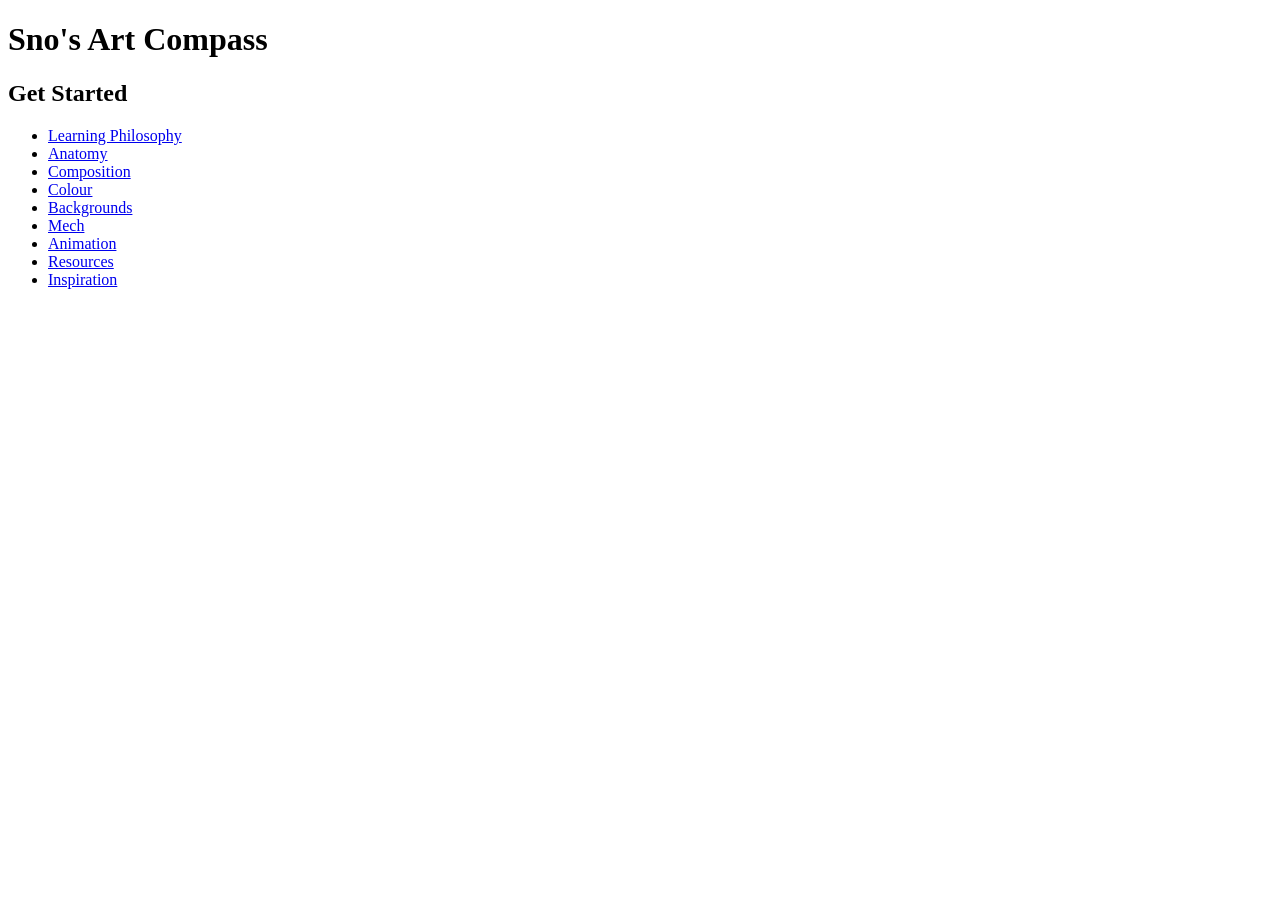
==== index.html @ 4c417daf "Create index.html" ====
<!DOCTYPE html>
<html>
<head>
    <title>Sno's Art Compass</title>
</head>
<body>

<h1>Sno's Art Compass</h1>

<h2>Get Started</h2>

<ul>
    <li><a href="learning-philosophy.html">Learning Philosophy</a></li>
    <li><a href="anatomy.html">Anatomy</a></li>
    <li><a href="composition.html">Composition</a></li>
    <li><a href="colour.html">Colour</a></li>
    <li><a href="backgrounds.html">Backgrounds</a></li>
    <li><a href="mech.html">Mech</a></li>
    <li><a href="animation.html">Animation</a></li>
    <li><a href="resources.html">Resources</a></li>
    <li><a href="inspiration.html">Inspiration</a></li>
</ul>

</body>
</html>
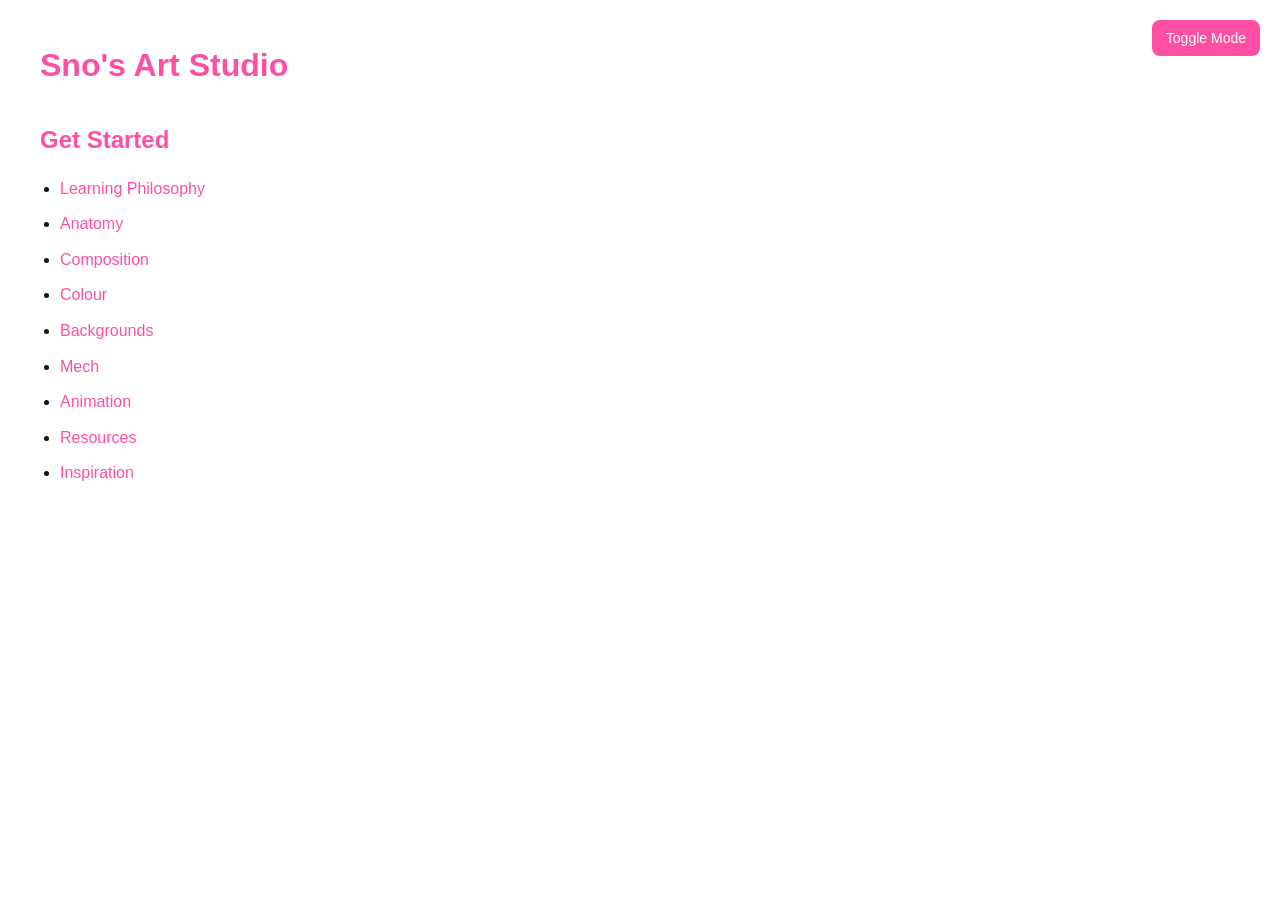
==== commit 74219962: "Update index.html" ====
--- a/index.html
+++ b/index.html
@@ -1,25 +1,37 @@
 <!DOCTYPE html>
 <html>
 <head>
-    <title>Sno's Art Compass</title>
+    <title>Sno's Art Studio</title>
+    <link rel="stylesheet" href="style.css">
 </head>
+
 <body>
 
-<h1>Sno's Art Compass</h1>
+<button class="toggle-btn" onclick="toggleMode()">Toggle Mode</button>
+
+<h1>Sno's Art Studio</h1>
 
 <h2>Get Started</h2>
 
 <ul>
     <li><a href="learning-philosophy.html">Learning Philosophy</a></li>
+
     <li><a href="anatomy.html">Anatomy</a></li>
     <li><a href="composition.html">Composition</a></li>
     <li><a href="colour.html">Colour</a></li>
     <li><a href="backgrounds.html">Backgrounds</a></li>
     <li><a href="mech.html">Mech</a></li>
     <li><a href="animation.html">Animation</a></li>
+
     <li><a href="resources.html">Resources</a></li>
     <li><a href="inspiration.html">Inspiration</a></li>
 </ul>
 
+<script>
+function toggleMode() {
+    document.body.classList.toggle("dark");
+}
+</script>
+
 </body>
 </html>
--- a/style.css
+++ b/style.css
@@ -0,0 +1,60 @@
+:root {
+    --bg: #ffffff;
+    --text: #111111;
+    --accent: #ff4fa3;
+}
+
+body.dark {
+    --bg: #0f0f12;
+    --text: #f5f5f5;
+    --accent: #ff4fa3;
+}
+
+body {
+    background: var(--bg);
+    color: var(--text);
+    font-family: Arial, sans-serif;
+    margin: 40px;
+    line-height: 1.6;
+}
+
+h1 {
+    color: var(--accent);
+    margin-bottom: 20px;
+}
+
+h2 {
+    color: var(--accent);
+    margin-top: 30px;
+    margin-bottom: 10px;
+}
+
+ul {
+    padding-left: 20px;
+}
+
+li {
+    margin-bottom: 10px;
+}
+
+a {
+    color: var(--accent);
+    text-decoration: none;
+}
+
+a:hover {
+    text-decoration: underline;
+}
+
+.toggle-btn {
+    position: fixed;
+    top: 20px;
+    right: 20px;
+    background: var(--accent);
+    color: white;
+    border: none;
+    padding: 10px 14px;
+    cursor: pointer;
+    border-radius: 8px;
+    font-size: 14px;
+}
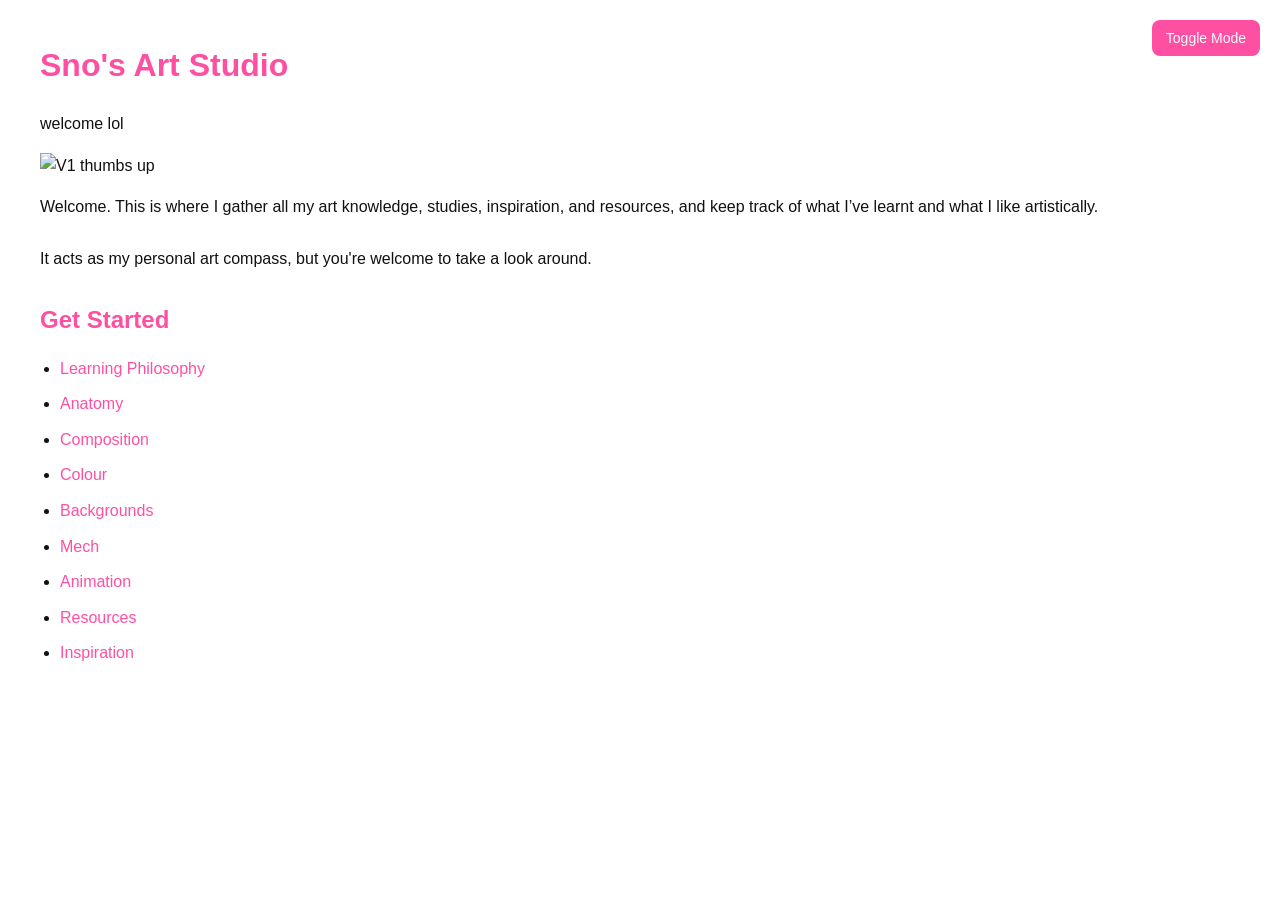
==== commit 46f728d5: "Update index.html" ====
--- a/index.html
+++ b/index.html
@@ -11,18 +11,28 @@
 
 <h1>Sno's Art Studio</h1>
 
+<p class="welcome">
+    welcome lol
+</p>
+
+<img class="hero-img" src="https://pbs.twimg.com/media/GQB7i2nbEAUCRXK.jpg" alt="V1 thumbs up">
+
+<p class="intro">
+    Welcome. This is where I gather all my art knowledge, studies, inspiration, and resources, and keep track of what I’ve learnt and what I like artistically.  
+    <br><br>
+    It acts as my personal art compass, but you're welcome to take a look around.
+</p>
+
 <h2>Get Started</h2>
 
 <ul>
     <li><a href="learning-philosophy.html">Learning Philosophy</a></li>
-
     <li><a href="anatomy.html">Anatomy</a></li>
     <li><a href="composition.html">Composition</a></li>
     <li><a href="colour.html">Colour</a></li>
     <li><a href="backgrounds.html">Backgrounds</a></li>
     <li><a href="mech.html">Mech</a></li>
     <li><a href="animation.html">Animation</a></li>
-
     <li><a href="resources.html">Resources</a></li>
     <li><a href="inspiration.html">Inspiration</a></li>
 </ul>
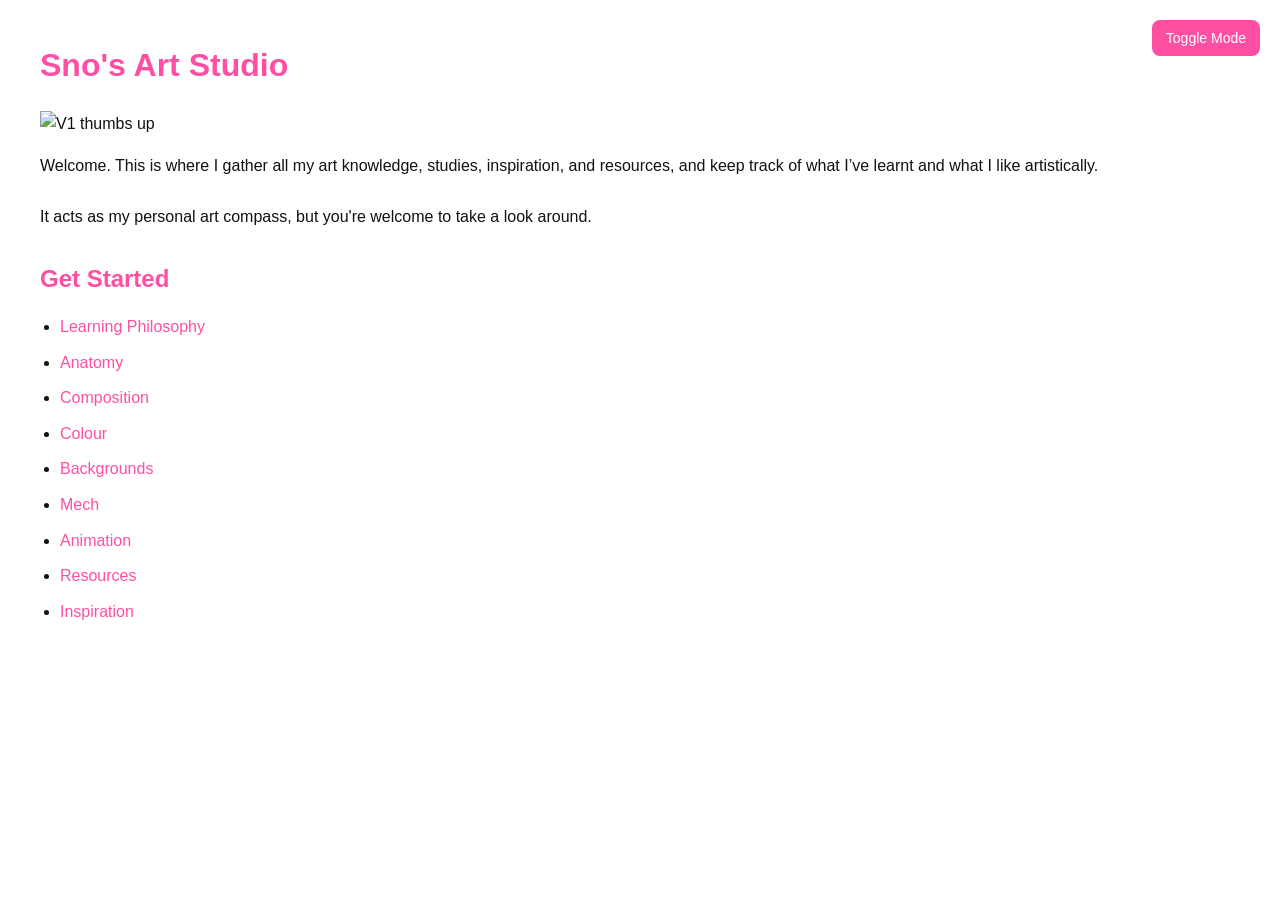
==== commit e3117aa7: "Update index.html" ====
--- a/index.html
+++ b/index.html
@@ -11,12 +11,8 @@
 
 <h1>Sno's Art Studio</h1>
 
-<p class="welcome">
-    welcome lol
-</p>
-
-<img class="hero-img" src="https://pbs.twimg.com/media/GQB7i2nbEAUCRXK.jpg" alt="V1 thumbs up">
-
+<img class="hero-img" src="assets/v1.jpg" alt="V1 thumbs up">
+    
 <p class="intro">
     Welcome. This is where I gather all my art knowledge, studies, inspiration, and resources, and keep track of what I’ve learnt and what I like artistically.  
     <br><br>
